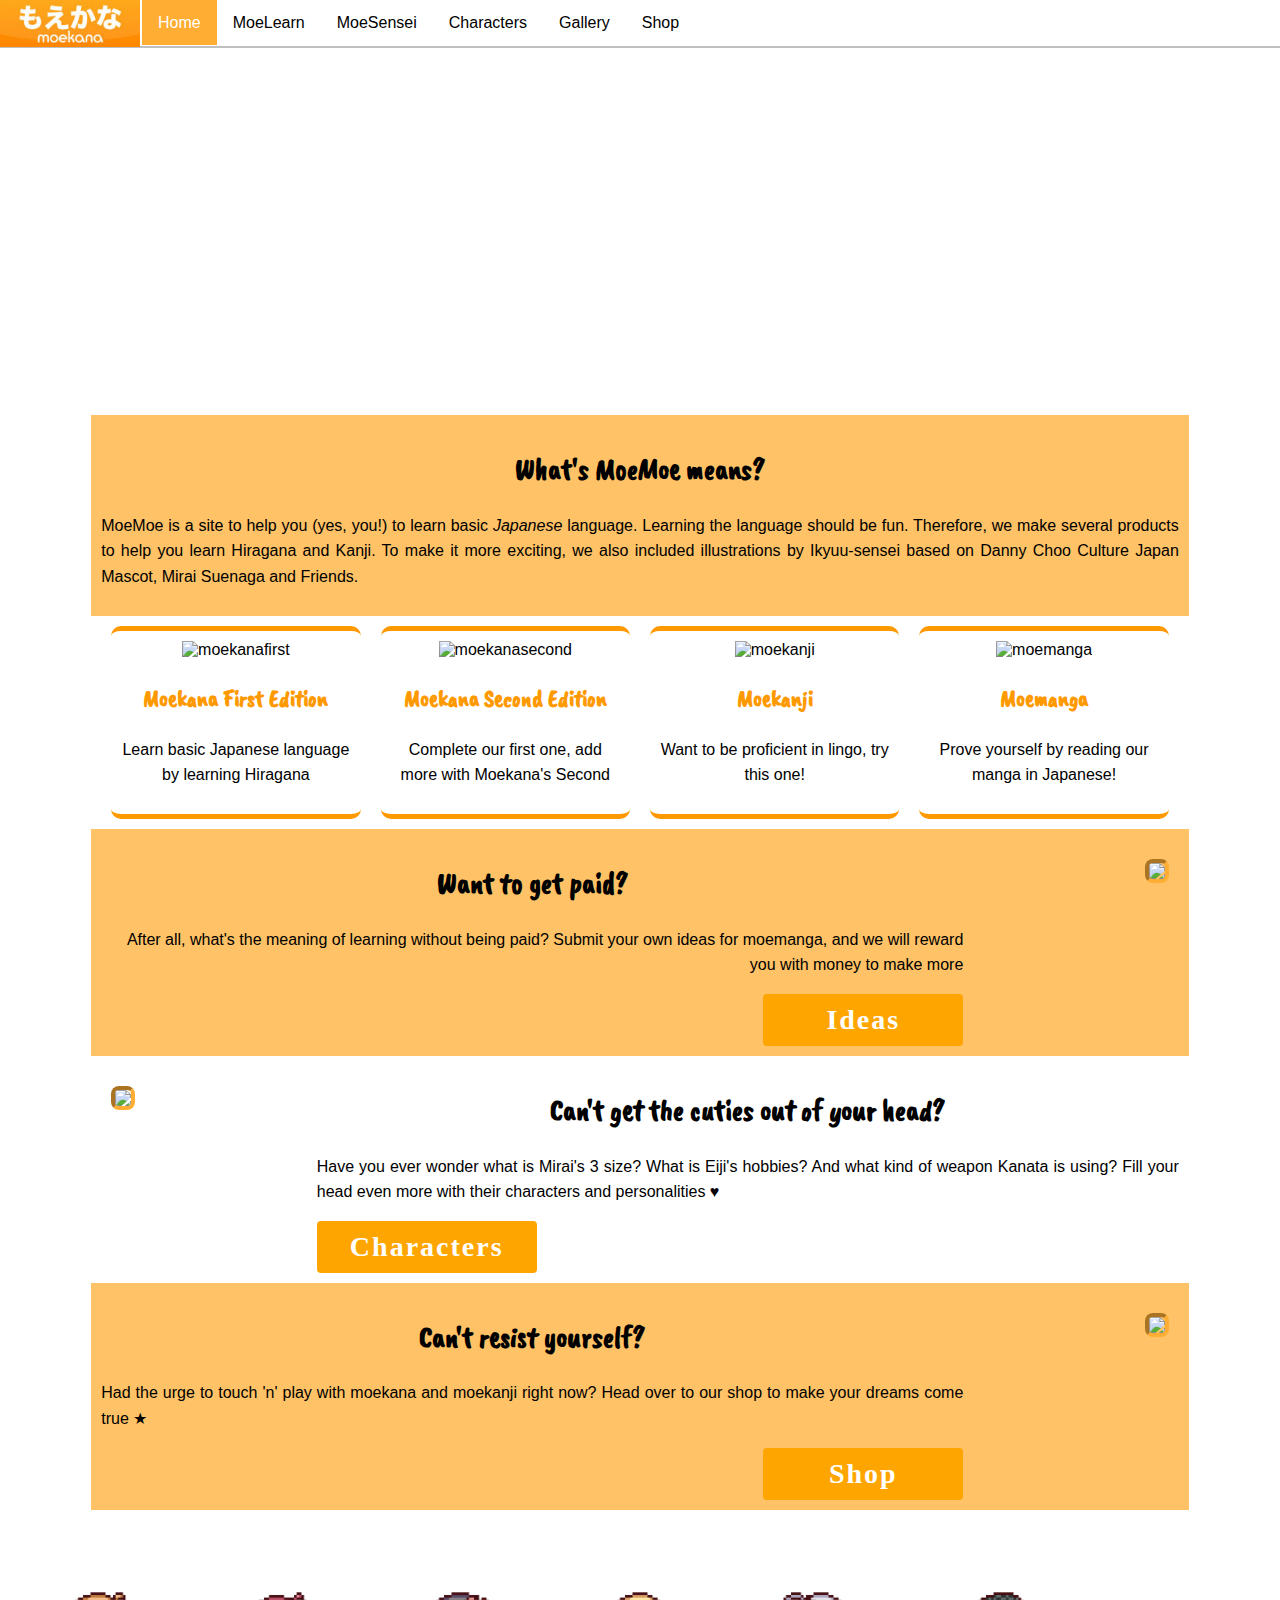
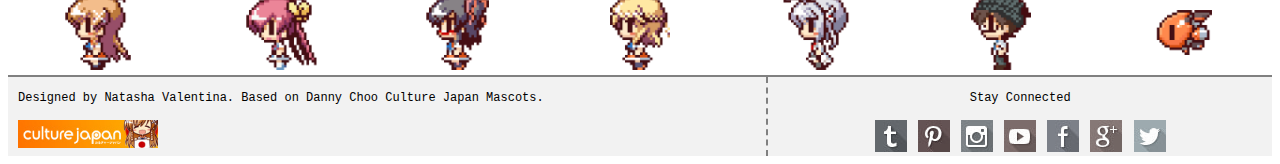
==== index.html @ cd8dc601 "update to io" ====
<!DOCTYPE html>
<html>
<head>
	<link rel="stylesheet" type="text/css" href="css/base.css">
	<link rel="stylesheet" type="text/css" href="css/front.css">
	<link rel="stylesheet" type="text/css" href="css/article.css">
	<link href="https://fonts.googleapis.com/css?family=Caveat+Brush|Lato" rel="stylesheet">
	<script type="text/javascript" src="https://ajax.googleapis.com/ajax/libs/jquery/3.3.1/jquery.min.js"></script>
	<title>MoeMoe</title>
	<link rel="icon" href="images/retrokyuu.ico" type="image/x-icon">
</head>
<body>

	<nav>
		<ul>
			<li><img alt="Logo" src="images/logo.jpg" class="logo"></li>

			<li><a href="index.html" class="active">Home</a></li>
			<li class="dropdown">
				<a href="javascript:void(0)" class="dropbtn">MoeLearn</a>
				<div class="dropdown-content">
					<a href="moekana.html">Moekana</a>
					<a href="moekanji.html">Moekanji</a>
					<a href="moemanga.html">Moemanga</a>
				</div>
			</li>
			<li><a href="4koma.html">MoeSensei</a></li>
			<li><a href="characters.html">Characters</a></li>
			<li><a href="gallery.html">Gallery</a></li>
			<li><a href="shop.html">Shop</a></li>
			<li style="float:right" hidden><a href="login.html">Login</a></li>
			<li style="float:right" hidden><a href="register.html">Register</a></li>
		</ul>
	</nav>

	<div class="homepage">
		<div class="home1">
			<iframe width="560" height="315" src="https://www.youtube.com/embed/AQdso9PPSUI?rel=0&amp;controls=0&amp;showinfo=0&amp;autoplay=1" frameborder="0" allow="autoplay; encrypted-media" allowfullscreen></iframe>
			<!--video height="360px" width="100%" controls muted>
				<source src="images/video/vidculturejapanS3.mp4">
					Sorry! Your browser does not support video.
				</video-->
			</div>
			<div class="home2">
				<h2>What's MoeMoe means?</h2>
				<p>MoeMoe is a site to help you (yes, you!) to learn basic <i>Japanese</i> language. Learning the language should be fun. Therefore, we make several products to help you learn Hiragana and Kanji. To make it more exciting, we also included illustrations by Ikyuu-sensei based on Danny Choo Culture Japan Mascot, Mirai Suenaga and Friends.</p>
			</div>
			<div class="home3">
				<div class="learn">
					<a href="moekanafirst.html">
						<img src="http://images.dannychoo.com/cgm/images/post/20120309/26457/141118/large/bdab4d1312811341af99ef79bd6e9275.jpg" alt="moekanafirst">
						<h3>Moekana First Edition</h3>
						<p>Learn basic Japanese language by learning Hiragana</p>
					</a>
				</div>
				<div class="learn">
					<a href="moekanasecond.html">
					<img src="http://images.dannychoo.com/cgm/images/post/20120309/26457/141123/large/f5eab92c9800c876cd661d31dca61096.jpg" alt="moekanasecond">
					<h3>Moekana Second Edition</h3>
					<p>Complete our first one, add more with Moekana's Second</p>
				</a>
				</div>
				<div class="learn">
					<a href="moekanji.html">
					<img src="http://images.dannychoo.com/cgm/images/post/20120309/26457/141111/large/f738961d7a34aa6e967a3396ddfd4d6d.jpg" alt="moekanji">
					<h3>Moekanji</h3>
					<p>Want to be proficient in lingo, try this one!</p>
				</a>
				</div>
				<div class="learn">
					<a href="4koma.html">
					<img src="http://images.dannychoo.com/cgm/images/post/20120309/26457/141098/large/65e99f93063d10a168a36bc6596d5081.jpg" alt="moemanga">
					<h3>Moemanga</h3>
					<p>Prove yourself by reading our manga in Japanese! </p>
				</a>
				</div>
			</div>
			<div class="home4">
				<div class="home-par"><h2>Want to get paid?</h2>
					<p>After all, what's the meaning of learning without being paid? Submit your own ideas for moemanga, and we will reward you with money to make more</p>
					<a href="moemanga.html"><button class="button" style="float:right;"><span>Ideas</span></button></a>
				</div>
				<div class="home-image"><img src="http://images.dannychoo.com/cgm/images/post/20120309/26457/141124/large/2ce1aab5fd880b01e9e4ec0f5e0c63d8.jpg" style="float: right;"></div>
			</div>
			<div class="home5">
				<div class="home-image"><img src="http://images.dannychoo.com/cgm/images/post/20120309/26457/141132/large/f43d0d365154756e1796cf48731f4174.jpg" style="float: left;"></div>
				<div class="home-par"><h2>Can't get the cuties out of your head?</h2>
					<p>Have you ever wonder what is Mirai's 3 size? What is Eiji's hobbies? And what kind of weapon Kanata is using? Fill your head even more with their characters and personalities &hearts; </p>
					<a href="characters.html"><button class="button" style="float: left;margin-left:0; width: 220px;"><span>Characters</span></button></a>
				</div>
			</div>
			<div class="home6">
				<div class="home-par"><h2>Can't resist yourself?</h2>
					<p>Had the urge to touch 'n' play with moekana and moekanji right now? Head over to our shop to make your dreams come true &#9733;</p>
					<a href="shop.html"><button class="button" style="float:right;"><span>Shop</span></button></a>
				</div>
				<div class="home-image"><img src="http://images.dannychoo.com/cgm/images/post/20120309/26457/141114/large/ac66a37d6eb4f4ba78397a80746dd47b.jpg" style="float: right;"></div>
			</div>
			</div>
		</div>
		<div class="gifchara">
			<a href="characters.html" id="mirai"></a>
			<a href="characters.html" id="haruka"></a>
			<a href="characters.html" id="kanata"></a>
			<a href="characters.html" id="kizuna"></a>
			<a href="characters.html" id="chitose"></a>
			<a href="characters.html" id="eiji"></a>
			<a href="characters.html" id="retrokyuu"></a>
		</div>

	<script type="text/javascript">
		for (var i=1;i<=7;i++){
			$('.home'+i).css({"padding": "10px"});
		}
		for (var j=3;j<=7;j++){
			$('.home'+j).css({"display": "flex"});
		}

		for (var i=2;i<=7;i+=2){
			$('.home'+i).css({"background-color": "#FFC266"});
		}
	</script>

	</body>
<footer>
	<div class="left">
		<p>Designed by Natasha Valentina. Based on Danny Choo Culture Japan Mascots. </p>
		<div>
			<a href="http://dannychoo.com" target="_blank"><img src="images/dannychoolink.jpg" style="height: 1.75em; width: auto;"></a>
		</div>
	</div>
	<div class="right">
		<p style="text-align: center;">Stay Connected</p>
		<div class="socmedlink">
			<a href="http://www.dannychoo.tumblr.com" target="_blank"><img src="images/ico/tumblr.jpg"></a>
			<a href="http://www.pinterest.com/miraisuenaga" target="_blank"> <img src="images/ico/pinterest.jpg"></a>
			<a href="http://www.instagram.com/dannychoo" target="_blank"><img src="images/ico/instagram.jpg"></a>
			<a href="http://www.youtube.com/user/tokyostormtrooper" target="_blank"><img src="images/ico/youtube.jpg"></a>
			<a href="http://www.facebook.com/dannychoodotcom" target="_blank"><img src="images/ico/facebook.jpg"></a>
			<a href="http://www.plus.google.com/+DannyChoo" target="_blank"><img src="images/ico/googleplus.jpg"></a>
			<a href="http://www.twitter.com/dannychoo" target="_blank"><img src="images/ico/twitter.jpg"></a>
		</div>
	</div>
</footer>
	</html>
---- css/base.css ----
* {
    box-sizing: border-box;
    font-family: sans-serif;
}

/* Header Menu */
nav {
    display: flex;
    clear: both;
    height: 3em;
    flex-wrap: wrap;
    font-family: "Lucida Sans Unicode", sans-serif;
}
.logo {
    width: 140px;
    display:inline-block;
    position: relative;
    margin-right: 2px;
}

nav ul {
    list-style-type: none;
    width: 100%;
    position: fixed;
    margin: 0;
    padding: 0;
    top: 0;
    left: 0;
    height: inherit;
    z-index: 100;
    border-bottom: 2px solid #BFBFBF;
    background-color: #FFFFFF;
}

nav li {
    float: left;
}

nav li a.active {
    background-color: #FFAD33;
    color: #FFFFFF;
}

nav li a {
    display: inline-block;
    color: #000000;
    text-align: center;
    padding: 13.5px 16px;
    text-decoration: none;
}

nav li a:hover, .dropdown:hover .dropbtn {
    background-color: #FFD480;
}

nav li.dropdown {
    display: inline-block;
}

.dropdown-content {
    display: none;
    position: absolute;
    background-color: #f9f9f9;
    min-width: 160px;
    box-shadow: 0px 8px 16px 0px rgba(0,0,0,0.2);
    z-index: 1;
    margin-top: 2px;
}

.dropdown-content a {
    color: black;
    padding: 12px 16px;
    text-decoration: none;
    display: block;
    text-align: left;
}

.dropdown-content a:hover {background-color: #f1f1f1}

.dropdown:hover .dropdown-content {
    display: block;
}


/*gif chara footer*/
.gifchara {
    clear: both;
    display: flex;
    justify-content: space-around;
}

#mirai {
    width: 120px;
    height: 120px;
    display: inline-block;
    background-image: url('../images/gifmiraiwalking.gif');
    background-size: contain;
}
#mirai:hover {
    background-image: url('../images/gifmirai.gif');
}

#eiji {
    width: 120px; 
    height: 120px;
    display: inline-block;
    background-image: url('../images/gifeijiwalking.gif');
    background-size: contain;
}
#eiji:hover {
    background-image: url('../images/gifeiji.gif');
}

#haruka {
    width: 120px; 
    height: 120px;
    display: inline-block;
    background-image: url('../images/gifharukawalking.gif');
    background-size: contain;
}
#haruka:hover {
    background-image: url('../images/gifharuka.gif');
}

#kanata {
    width: 120px; 
    height: 120px;
    display: inline-block;
    background-image: url('../images/gifkanatawalking.gif');
    background-size: contain;
}
#kanata:hover {
    background-image: url('../images/gifkanata.gif');
}

#chitose {
    width: 120px; 
    height: 120px;
    display: inline-block;
    background-image: url('../images/gifchitosewalking.gif');
    background-size: contain;
}
#chitose:hover {
    background-image: url('../images/gifchitose.gif');
}

#kizuna {
    width: 120px; 
    height: 120px;
    display: inline-block;
    background-image: url('../images/gifkizunawalking.gif');
    background-size: contain;
}
#kizuna:hover {
    background-image: url('../images/gifkizuna.gif');
}

#retrokyuu {
    width: 120px; 
    height: 120px;
    display: inline-block;
    background-image: url('../images/gifretrokyuuwalking.gif');
    background-size: contain;
}
#retrokyuu:hover {
    background-image: url('../images/gifretrokyuu.gif');
}


/* Footer menu*/
footer p{
    font-family: monospace;
    font-size: 12px;
}

footer {
   display: flex;
    margin: 5px 0px;
    border-top: 2px solid grey;
    background-color: #F2F2F2;
}

footer .left {
  width: 60%;
  position: relative;
  /*  background-color: #D9D9D9;*/
    padding-left: 10px;
}

footer .right {
    width: 40%;
  position: relative;
    /*background-color: #E6E6E6;*/
    text-align: center;
    border-left: 2px dashed grey;
}

footer .socmedlink {
    display: flex;
    justify-content: space-around;
    margin: 0 20%;
}

footer .socmedlink img {
    filter: grayscale(90%);
}

footer .socmedlink img:hover {
    filter: grayscale(0%);
    filter: brightness(110%);
}
---- css/front.css ----
p {
	font-family: 'Lato', sans-serif;
	text-align: justify;
}

.homepage {
	width: 90%;
	margin-left: auto;
	margin-right: auto;
	margin-bottom: 20px;
	padding: 20px;
	position: relative;
}

.home1 {
	text-align: center;
}

.home-image {
	flex: 20%;
}

.home-par {
	flex: 80%;
}

.learn {
	flex: 25%;
	padding: 10px 10px;
	margin: 0px 10px;
	text-align: center;
	border-radius: 10px;
	cursor: pointer;
	border-top: 5px solid #FF9900;
	border-bottom: 5px solid #FF9900;
}

.learn p{
	text-align: center;
}

.learn a {
	text-decoration: none;
	color: black;
}

.learn:hover {
	box-shadow: 5px 10px 10px #888888;
}

.home4 p {
	text-align: right;
}

.home4 img, .home5 img, .home6 img, .home7 img{
	
	border-radius: 8px;
	margin: 20px 10px 10px 10px;
	border: 4px inset #FFAD33;
}

h2, h3 {
	font-family: 'Caveat Brush', cursive;
}

h2 {
	font-size: 30px;
	text-align: center;
}

h3 {
	font-size: 24px;
	color: #FF9900;
}
---- css/article.css ----
.article .article-product {
  color: darkorange;
}

/*images slider below*/
.article-slide {
 width: 600px;
 height: 420px;
 margin-left: auto;
 margin-right: auto;
 overflow: hidden;
}
.image-holder
{
  width: 3500px;
  background-color: red;
  height: 400px;
  clear: both;
  position: relative;
  transition: left 2s;
}
.slider-image {
  object-fit: cover;
  float: left;
  margin: 0px;
  padding: 0px;
  width: 600px;
  height: 400px;
  position: relative;

}
.button-holder {
 margin-left: 40%;
 z-index: 1;
}
.slider-change
{
  display: inline-block;
  height: 10px;
  width: 10px;
  border-radius: 5px;
  background-color: #E65C00;
}
#slider-image-1:target ~ .image-holder
{
  left: 0px;
}

#slider-image-2:target ~ .image-holder
{
  left: -600px;
}

#slider-image-3:target ~ .image-holder
{
  left: -1200px;
}

#slider-image-4:target ~ .image-holder
{
  left: -1800px;
}

#slider-image-5:target ~ .image-holder
{
  left: -2400px;
}

/*Video*/
video {
  width: 640px;
  height: 360px;
  margin-left: auto;
  margin-right: auto;
}

/*css for article*/
.article {
  margin: 0px 10%;
}

p.article-title {
  font-family: 'Nanum Pen Script', cursive;
  font-size: 40px;
  font-weight: 800;
  color: #FFA500;
  text-align: center;
  text-transform: lowercase;
}
p.article-sub {
  font-family: 'Bad Script', cursive;
  font-size: 30px;
  background-color: #ffcc66;
  text-transform: capitalize;
  border-radius: 10px;
  padding: 0px 0px 0px 5px;
}

p, blockquote {
  text-align: justify;
  font-family: 'Raleway', sans-serif;
  font-weight: 400;
  line-height: 1.6;
}

.article img {
  max-width: 90%;
  display: block;
  margin-left: auto;
  margin-right: auto;
}

.article li, .article-product, .article a, strong {
  text-align: justify;
  font-family: 'Raleway', sans-serif;
}

.article a {
  color: #FF8C00;
}

.article li {
  line-height: 1.6;
}

.button {
  display: inline-block;
  border-radius: 4px;
  background-color: #FFA500;
  border: none;
  color: #FFFFFF;
  text-align: center;
  font-size: 28px;
  padding: 10px 20px;
  width: 200px;
  transition: all 0.5s;
  cursor: pointer;
  margin-left: 40%; 
}

.button span {
  cursor: pointer;
  display: inline-block;
  position: relative;
  transition: 0.5s;
  font-family: 'Poiret One', cursive;
  font-weight: 700;
  letter-spacing: 2px;
}

.button span:after {
  content: '\00bb';
  position: absolute;
  opacity: 0;
  top: 0;
  right: -20px;
  transition: 0.5s;
}

.button:hover span {
  padding-right: 25px;
}

.button:hover span:after {
  opacity: 1;
  right: 0;
}

blockquote {
  display: block;
  border-left: 6px solid #FFA31A;
  background-color: #F2F2F2;
  padding: 5px 10px;
  line-height: 1.5;
  font-weight: 600;
}

.modal {
  display: none;
  position: fixed;
  z-index: 1;
  left: 0;
  top: 0;
  width: 100%;
  height: 100%;
  padding-top: 5%;
  overflow-x: hidden;
  overflow-y: auto;
  background-color: rgba(0,0,0,0.4);
}

/* Modal Content */
.modal-content {
  position: relative;
  background-color: #fefefe;
  margin: auto;
  padding: 0;
  border: 1px solid #888;
  width: 50%;
  box-shadow: 0 4px 8px 0 rgba(0,0,0,0.2),0 6px 20px 0 rgba(0,0,0,0.19);
  animation-name: animatezoom;
  animation-duration: 0.6s
}

@media screen and (max-width: 500px) {
  .modal-content {
    width: 90%;
    margin: 0;
  }
  .question1, .question2 {
    width: 100%;
  }
}

/* Add Animation */

@keyframes animatezoom {
  from {transform: scale(0)} 
  to {transform: scale(1)}
}

/* The Close Button */
.close {
  color: white;
  float: right;
  font-size: 35px;
  font-weight: bold;
  margin: 0px 20px 0px 0px;
}

.close:hover,
.close:focus {
  color: #000;
  text-decoration: none;
  cursor: pointer;
}

.modal-header {
  padding: 1px 10px;
  background-color: #FFAC30;
  color: white;
}

.modal-body {padding: 5px 0px;}

.modal-footer {
  padding: 5px 16px;
  color: white;
  float: right;
}

form {
  width: 200%;
  display: flex;
  overflow: hidden;
}

.first, .second {
  width: 50%;
  height: 100%;
  position: relative;
}

.btn {
  border: 2px solid black;
  border-radius: 5px;
  background-color: white;
  padding: 5px 10px;
  cursor: pointer;
  font-size: 1em;
  margin: 0px 5px;

}

.warning {
  border-color: #FF9800;
  color: orange;
}

.warning:hover {
  background-color: #FF9800;
  color: white;
}

fieldset {
  padding: 5px 10px;
  border: 2px solid #FFA31A;
}

.question1 {
  font-family: 'Raleway', sans-serif;
  font-size: 1em;
  font-weight: 600;
  color: #FF9900;
}

.question2 {
  font-family: 'Raleway', sans-serif;
  font-size: 0.875em;
}

.form-title, legend {
  font-family: 'Bad Script', cursive;
}

.form-title {
  font-size: 1.5em;
  font-weight: 800;
  text-align: center;
}

legend {
  font-size: 1.25em;
}

textarea {
  width: 90%;
}
input[type=text], input[type=url], input[type=email] {
  width: 50%;
  border: none;
  border-bottom: 1px solid;
  font-family: sans-serif;
}

input[type=radio], input[type=checkbox] {
  font-family: 'Raleway', sans-serif;
}

input[type=submit], input[type=reset] {
  padding: 2px 10px;
  font-size: 1.5em;
  text-align: center;
  cursor: pointer;
  outline: none;
  color: #fff;
  background-color: #FFAC30;
  border: none;
  border-radius: 15px;
  box-shadow: 0 9px #999;
  margin: 10px;
}

input[type=submit]:hover {background-color: #e68a00}
input[type=reset] {
  background-color: #80dfff;
  font-size: 0.75em;
}
input[type=reset]{
  background-color: #00bfff;
}

input[type=submit]:active {
  background-color: #e68a00;
  box-shadow: 0 5px #666;
  transform: translateY(4px);
}
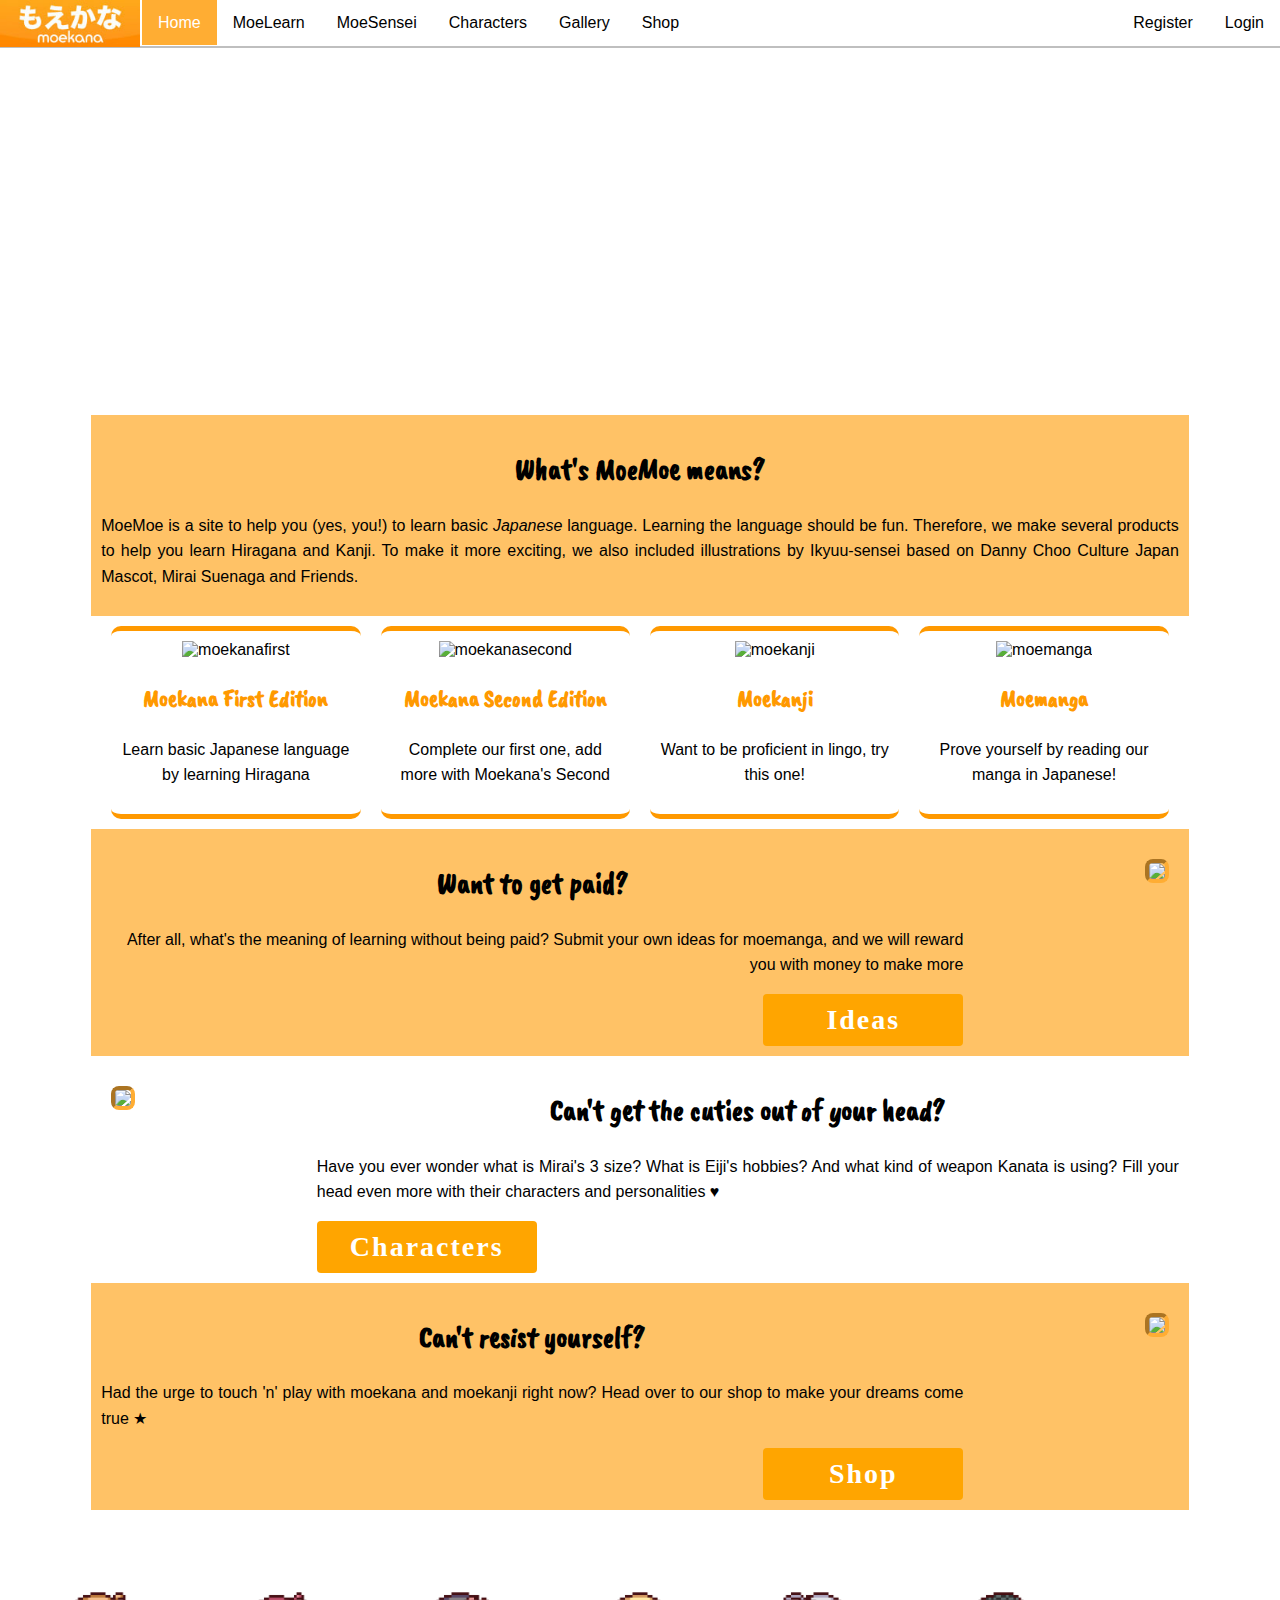
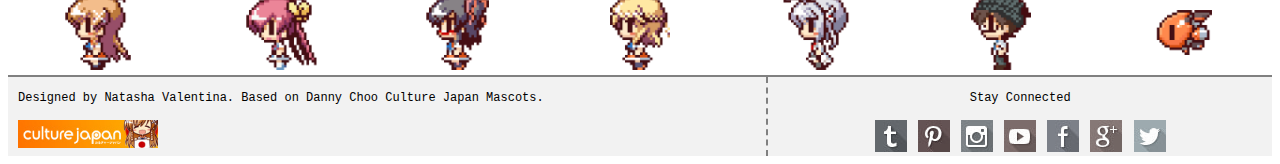
==== commit 3f6ab1e6: "change navigation" ====
--- a/index.html
+++ b/index.html
@@ -22,15 +22,16 @@
 					<a href="moekana.html">Moekana</a>
 					<a href="moekanji.html">Moekanji</a>
 					<a href="moemanga.html">Moemanga</a>
+					<a href="moeplay.html">MoePlay! &hearts;</a>
 				</div>
 			</li>
 			<li><a href="4koma.html">MoeSensei</a></li>
 			<li><a href="characters.html">Characters</a></li>
 			<li><a href="gallery.html">Gallery</a></li>
 			<li><a href="shop.html">Shop</a></li>
-			<li style="float:right" hidden><a href="login.html">Login</a></li>
-			<li style="float:right" hidden><a href="register.html">Register</a></li>
-		</ul>
+			<li style="float:right"><a href="login.html">Login</a></li>
+			<li style="float:right"><a href="register.html">Register</a></li>
+			</ul>
 	</nav>
 
 	<div class="homepage">
